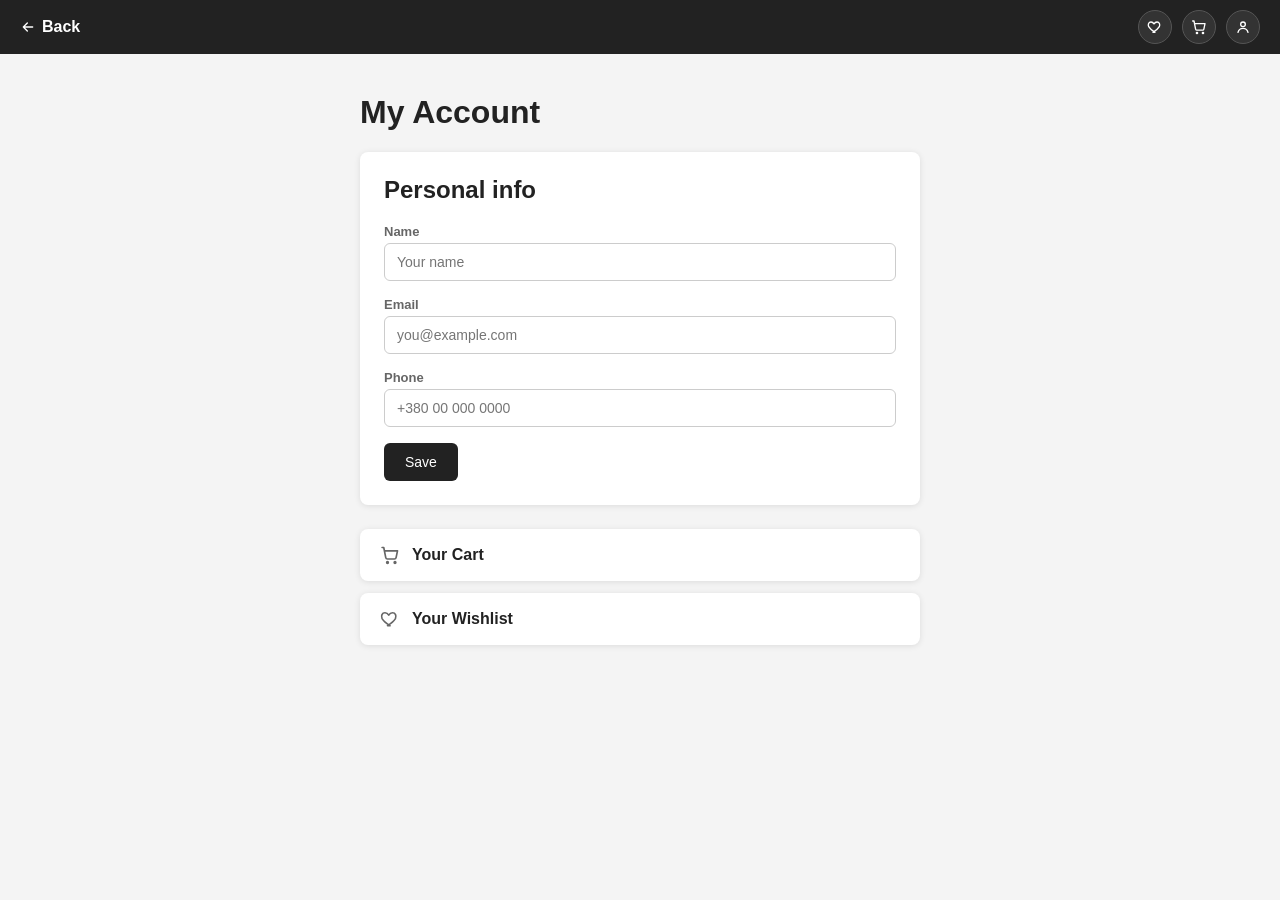
==== account.html @ 77e58c5c "Initial commit: shop project static site" ====
<!DOCTYPE html>
<html lang="en">

<head>
    <meta charset="UTF-8">
    <title>My Account</title>
    <link rel="stylesheet" href="css_main.css">
</head>

<body>

    <header>
        <button type="button" class="back-btn" onclick="history.back()">
            <svg viewBox="0 0 24 24" fill="none" stroke="currentColor" stroke-width="2" stroke-linecap="round" stroke-linejoin="round"><path d="M19 12H5M11 18l-6-6 6-6"/></svg>
            Back
        </button>
        <div class="header-icons">
            <div class="icon-btn">
                <a href="wishlist.html" aria-label="Wishlist">
                    <svg viewBox="0 0 24 24" fill="none" stroke="currentColor" stroke-width="2" stroke-linecap="round" stroke-linejoin="round"><path d="M12 20s-7-4.35-9.5-8.5C1 8 2.5 4.5 6 4.5c2 0 3.5 1.2 4.5 2.8 1-1.6 2.5-2.8 4.5-2.8 3.5 0 5 3.5 3.5 7-2.5 4.15-9.5 8.5-9.5 8.5z"/></svg>
                </a>
            </div>
            <div class="icon-btn">
                <a href="cart.html" aria-label="Cart">
                    <svg viewBox="0 0 24 24" fill="none" stroke="currentColor" stroke-width="2" stroke-linecap="round" stroke-linejoin="round"><circle cx="9" cy="21" r="1"/><circle cx="18" cy="21" r="1"/><path d="M2.5 3h2l2.4 12.2a2 2 0 0 0 2 1.6h8.4a2 2 0 0 0 2-1.6L21 7H6"/></svg>
                    <span class="cart-badge">0</span>
                </a>
            </div>
            <div class="icon-btn">
                <a href="account.html" aria-label="Account">
                    <svg viewBox="0 0 24 24" fill="none" stroke="currentColor" stroke-width="2" stroke-linecap="round" stroke-linejoin="round"><circle cx="12" cy="8" r="3.5"/><path d="M4.5 20c1-4 4.5-6 7.5-6s6.5 2 7.5 6"/></svg>
                </a>
            </div>
        </div>
    </header>

    <main>
        <div class="account-page">
            <h1>My Account</h1>

            <section class="profile-card">
                <h2>Personal info</h2>
                <form id="profileForm">
                    <div class="form-field">
                        <label for="profileName">Name</label>
                        <input type="text" id="profileName" placeholder="Your name">
                    </div>
                    <div class="form-field">
                        <label for="profileEmail">Email</label>
                        <input type="email" id="profileEmail" placeholder="you@example.com">
                    </div>
                    <div class="form-field">
                        <label for="profilePhone">Phone</label>
                        <input type="tel" id="profilePhone" placeholder="+380 00 000 0000">
                    </div>
                    <div class="profile-actions">
                        <button type="submit" class="btn btn-primary">Save</button>
                        <span class="save-confirm" id="saveConfirm">Saved &#10003;</span>
                    </div>
                </form>
            </section>

            <div class="account-links">
                <a class="account-link" href="cart.html">
                    <svg viewBox="0 0 24 24" fill="none" stroke="currentColor" stroke-width="2" stroke-linecap="round" stroke-linejoin="round"><circle cx="9" cy="21" r="1"/><circle cx="18" cy="21" r="1"/><path d="M2.5 3h2l2.4 12.2a2 2 0 0 0 2 1.6h8.4a2 2 0 0 0 2-1.6L21 7H6"/></svg>
                    <span>Your Cart</span>
                    <span class="cart-badge">0</span>
                </a>
                <a class="account-link" href="wishlist.html">
                    <svg viewBox="0 0 24 24" fill="none" stroke="currentColor" stroke-width="2" stroke-linecap="round" stroke-linejoin="round"><path d="M12 20s-7-4.35-9.5-8.5C1 8 2.5 4.5 6 4.5c2 0 3.5 1.2 4.5 2.8 1-1.6 2.5-2.8 4.5-2.8 3.5 0 5 3.5 3.5 7-2.5 4.15-9.5 8.5-9.5 8.5z"/></svg>
                    <span>Your Wishlist</span>
                </a>
            </div>
        </div>
    </main>

    <script src="cart.js"></script>

</body>

</html>
---- css_main.css ----
/* ===== Base ===== */
body {
    margin: 0;
    font-family: Arial, sans-serif;
    background: #f4f4f4;
    color: #222;
}

a {
    color: inherit;
}

/* ===== Shared buttons ===== */
.btn {
    display: inline-flex;
    align-items: center;
    gap: 8px;
    padding: 10px 20px;
    border-radius: 6px;
    border: 1px solid transparent;
    font-size: 14px;
    cursor: pointer;
    text-decoration: none;
}

.btn svg {
    width: 16px;
    height: 16px;
    flex-shrink: 0;
}

.btn-primary {
    background: #222;
    color: #fff;
}

.btn-primary:hover {
    background: #444;
}

.btn-primary.added {
    background: #2e7d32;
}

.btn-outline {
    background: transparent;
    color: #222;
    border-color: #222;
}

.btn-outline:hover {
    background: #222;
    color: #fff;
}

/* ===== Header ===== */
header {
    display: flex;
    align-items: center;
    justify-content: space-between;
    padding: 10px 20px;
    background: #222;
    color: #fff;
}

.logo-name {
    display: flex;
    align-items: center;
    gap: 10px;
}

.logo-box,
.name-box {
    padding: 8px 12px;
    border: 1px solid #555;
    background: #333;
    cursor: pointer;
}

.logo-box a,
.name-box a {
    display: flex;
    align-items: center;
    color: #fff;
    text-decoration: none;
}

.logo-box svg {
    width: 20px;
    height: 20px;
}

.search-bar {
    flex: 1;
    margin: 0 20px;
    display: flex;
    align-items: center;
    background: #fff;
    border-radius: 20px;
    padding: 5px 10px;
}

.search-bar input {
    border: none;
    outline: none;
    flex: 1;
    padding: 5px 10px;
}

.search-icon {
    margin-right: 10px;
    font-size: 16px;
}

.header-icons {
    display: flex;
    align-items: center;
    gap: 10px;
}

.icon-btn {
    position: relative;
    width: 32px;
    height: 32px;
    border-radius: 50%;
    border: 1px solid #555;
    background: #333;
    display: flex;
    align-items: center;
    justify-content: center;
}

.icon-btn a,
.icon-btn button {
    display: flex;
    align-items: center;
    justify-content: center;
    width: 100%;
    height: 100%;
    color: #fff;
    text-decoration: none;
    background: none;
    border: none;
    padding: 0;
    cursor: pointer;
}

.icon-btn svg {
    width: 16px;
    height: 16px;
}

.cart-badge {
    display: none;
    position: absolute;
    top: -4px;
    right: -4px;
    min-width: 16px;
    height: 16px;
    padding: 0 3px;
    border-radius: 8px;
    background: #e53935;
    color: #fff;
    font-size: 10px;
    align-items: center;
    justify-content: center;
    line-height: 1;
}

.main-nav a {
    color: #fff;
    text-decoration: none;
    font-weight: bold;
    padding: 8px 4px;
    white-space: nowrap;
}

.main-nav a:hover {
    text-decoration: underline;
}

.header-left {
    display: flex;
    align-items: center;
    gap: 16px;
}

.back-btn {
    display: inline-flex;
    align-items: center;
    gap: 6px;
    color: #fff;
    text-decoration: none;
    font-weight: bold;
    background: none;
    border: none;
    padding: 0;
    font-family: inherit;
    font-size: inherit;
    cursor: pointer;
}

.back-btn svg {
    width: 16px;
    height: 16px;
}

/* ===== Main content ===== */
main {
    padding: 0;
}

/* ===== Vertical full-page slider ===== */
.fullpage-slider {
    height: 100vh;
    overflow-y: scroll;
    scroll-snap-type: y mandatory;
    scroll-behavior: smooth;
}

.fp-slide {
    height: 100vh;
    scroll-snap-align: start;
    display: flex;
    align-items: center;
    justify-content: center;
    gap: 60px;
    padding: 40px;
    background: #fff;
    border-bottom: 1px solid #ddd;
    box-sizing: border-box;
}

.fp-slide:nth-child(even) {
    background: #fafafa;
}

.fp-content {
    max-width: 420px;
}

.fp-content h2 {
    margin-bottom: 10px;
}

.fp-content p {
    line-height: 1.4;
    color: #444;
}

.fp-content .price {
    font-size: 20px;
    font-weight: bold;
    margin-top: 6px;
}

.fp-actions {
    display: flex;
    flex-wrap: wrap;
    align-items: center;
    gap: 12px;
    margin-top: 20px;
}

.wishlist-btn {
    width: 40px;
    height: 40px;
    border-radius: 50%;
    border: 1px solid #ccc;
    background: #fff;
    color: #666;
    cursor: pointer;
    display: flex;
    align-items: center;
    justify-content: center;
    flex-shrink: 0;
}

.wishlist-btn svg {
    width: 18px;
    height: 18px;
}

.wishlist-btn:hover {
    border-color: #e53935;
    color: #e53935;
}

.wishlist-btn.active {
    background: #e53935;
    border-color: #e53935;
    color: #fff;
}

.wishlist-btn.active svg {
    fill: currentColor;
}

.fp-illustration {
    width: 220px;
    height: 220px;
    border-radius: 50%;
    display: flex;
    align-items: center;
    justify-content: center;
    flex-shrink: 0;
}

.fp-illustration svg {
    width: 65%;
    height: 65%;
}

.fp-slide:nth-child(1) .fp-illustration {
    background: radial-gradient(circle, #ede9fe, #c4b5fd);
    color: #6d28d9;
}

.fp-slide:nth-child(2) .fp-illustration {
    background: radial-gradient(circle, #ffedd5, #fdba74);
    color: #c2410c;
}

.fp-slide:nth-child(3) .fp-illustration {
    background: radial-gradient(circle, #ccfbf1, #5eead4);
    color: #0f766e;
}

@media (max-width: 700px) {
    .fp-slide {
        flex-direction: column;
        gap: 24px;
        text-align: center;
    }

    .fp-actions {
        justify-content: center;
    }

    .fp-illustration {
        width: 150px;
        height: 150px;
    }
}

/* ===== Slider navigation (up/down + dots) ===== */
.slider-nav {
    position: fixed;
    right: 20px;
    top: 50%;
    transform: translateY(-50%);
    display: flex;
    flex-direction: column;
    align-items: center;
    gap: 8px;
    z-index: 10;
}

.slider-nav button {
    width: 36px;
    height: 36px;
    border-radius: 50%;
    border: 1px solid #ccc;
    background: #fff;
    cursor: pointer;
    display: flex;
    align-items: center;
    justify-content: center;
    box-shadow: 0 1px 4px rgba(0, 0, 0, 0.15);
}

.slider-nav button svg {
    width: 16px;
    height: 16px;
}

.slider-nav button:hover {
    background: #eee;
}

.slide-dots {
    display: flex;
    flex-direction: column;
    gap: 6px;
    margin: 6px 0;
}

.slide-dots .dot {
    width: 10px;
    height: 10px;
    border-radius: 50%;
    background: #ccc;
    cursor: pointer;
    border: none;
    padding: 0;
}

.slide-dots .dot.active {
    background: #222;
}

/* ===== Product page (empty.html) ===== */
.product-view {
    max-width: 480px;
    margin: 60px auto;
    text-align: center;
    background: #fff;
    padding: 30px;
    border-radius: 8px;
    box-shadow: 0 1px 6px rgba(0, 0, 0, 0.1);
}

.product-illustration {
    width: 120px;
    height: 120px;
    border-radius: 50%;
    margin: 0 auto 16px;
    display: flex;
    align-items: center;
    justify-content: center;
}

.product-illustration svg {
    width: 65%;
    height: 65%;
}

.product-view h1 {
    margin-top: 0;
}

.product-view .btn {
    margin-top: 16px;
}

/* ===== Cart page ===== */
.cart-page {
    max-width: 700px;
    margin: 40px auto;
    padding: 0 20px 60px;
}

.cart-empty {
    text-align: center;
    padding: 60px 20px;
    color: #666;
}

.cart-item {
    display: flex;
    align-items: center;
    gap: 16px;
    padding: 16px 0;
    border-bottom: 1px solid #e5e5e5;
}

.cart-item-illustration {
    width: 56px;
    height: 56px;
    border-radius: 50%;
    display: flex;
    align-items: center;
    justify-content: center;
    flex-shrink: 0;
    cursor: pointer;
}

.cart-item-illustration svg {
    width: 60%;
    height: 60%;
}

.cart-item-info {
    flex: 1;
    min-width: 0;
    cursor: pointer;
}

.cart-item-name {
    font-weight: bold;
}

.cart-item-info:hover .cart-item-name {
    text-decoration: underline;
}

.cart-item-price {
    color: #666;
    font-size: 14px;
}

.qty-controls {
    display: flex;
    align-items: center;
    gap: 10px;
}

.qty-btn {
    width: 26px;
    height: 26px;
    border-radius: 50%;
    border: 1px solid #ccc;
    background: #fff;
    cursor: pointer;
    font-size: 15px;
    line-height: 1;
}

.qty-btn:hover {
    background: #eee;
}

.qty-value {
    min-width: 18px;
    text-align: center;
    font-weight: bold;
}

.cart-item-total {
    width: 70px;
    text-align: right;
    font-weight: bold;
}

.remove-btn {
    background: none;
    border: none;
    color: #999;
    cursor: pointer;
    font-size: 16px;
    padding: 4px;
}

.remove-btn:hover {
    color: #c0392b;
}

.cart-summary {
    display: flex;
    justify-content: space-between;
    align-items: center;
    padding-top: 20px;
    margin-top: 10px;
    border-top: 2px solid #222;
    font-size: 18px;
    font-weight: bold;
}

.cart-continue {
    display: block;
    margin-top: 24px;
    text-align: center;
    color: #222;
    font-weight: bold;
    text-decoration: none;
}

/* ===== Home / brand story page ===== */
.story-hero {
    text-align: center;
    padding: 90px 20px 60px;
    background: #fff;
}

.story-hero h1 {
    font-size: 34px;
    margin: 0 0 10px;
}

.story-hero .tagline {
    color: #666;
    font-size: 17px;
    margin: 0 0 26px;
}

.story-content {
    max-width: 620px;
    margin: 0 auto;
    padding: 0 20px 90px;
}

.story-content h2 {
    text-align: center;
    margin-bottom: 20px;
}

.story-content p {
    line-height: 1.7;
    color: #444;
    margin-bottom: 18px;
}

/* ===== Account page ===== */
.account-page {
    max-width: 560px;
    margin: 40px auto;
    padding: 0 20px 60px;
}

.profile-card {
    background: #fff;
    padding: 24px;
    border-radius: 8px;
    box-shadow: 0 1px 6px rgba(0, 0, 0, 0.1);
    margin-bottom: 24px;
}

.profile-card h2 {
    margin-top: 0;
}

.form-field {
    display: flex;
    flex-direction: column;
    gap: 4px;
    margin-bottom: 16px;
}

.form-field label {
    font-size: 13px;
    color: #666;
    font-weight: bold;
}

.form-field input {
    padding: 10px 12px;
    border: 1px solid #ccc;
    border-radius: 6px;
    font-size: 14px;
    font-family: inherit;
}

.form-field input:focus {
    outline: none;
    border-color: #222;
}

.profile-actions {
    display: flex;
    align-items: center;
    gap: 12px;
}

.save-confirm {
    color: #2e7d32;
    font-weight: bold;
    opacity: 0;
    transition: opacity 0.2s ease;
}

.save-confirm.show {
    opacity: 1;
}

.account-links {
    display: flex;
    flex-direction: column;
    gap: 12px;
}

.account-link {
    display: flex;
    align-items: center;
    gap: 12px;
    background: #fff;
    padding: 16px 20px;
    border-radius: 8px;
    box-shadow: 0 1px 6px rgba(0, 0, 0, 0.1);
    text-decoration: none;
    color: #222;
    font-weight: bold;
}

.account-link:hover {
    background: #f4f4f4;
}

.account-link svg {
    width: 20px;
    height: 20px;
    flex-shrink: 0;
    color: #666;
}

.account-link .cart-badge {
    position: static;
    margin-left: auto;
}
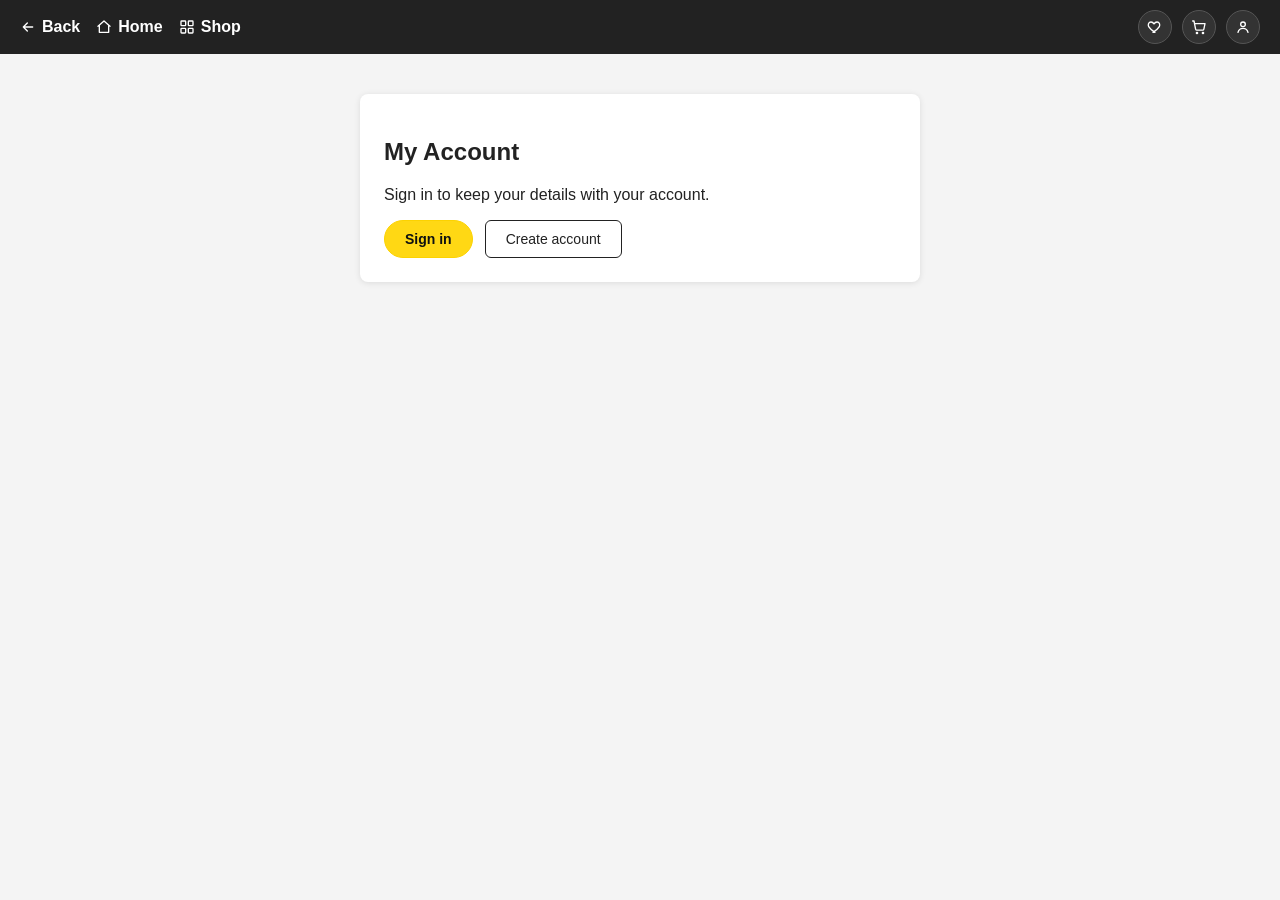
==== commit 28ba2af4: "Rebuild catalog as a product grid and add PHP account backend Catalog - Replace the full-page vertic" ====
--- a/account.html
+++ b/account.html
@@ -3,6 +3,7 @@
 
 <head>
     <meta charset="UTF-8">
+    <meta name="viewport" content="width=device-width, initial-scale=1">
     <title>My Account</title>
     <link rel="stylesheet" href="css_main.css">
 </head>
@@ -10,25 +11,35 @@
 <body>
 
     <header>
-        <button type="button" class="back-btn" onclick="history.back()">
-            <svg viewBox="0 0 24 24" fill="none" stroke="currentColor" stroke-width="2" stroke-linecap="round" stroke-linejoin="round"><path d="M19 12H5M11 18l-6-6 6-6"/></svg>
-            Back
-        </button>
+        <div class="header-left">
+            <button type="button" class="back-btn" onclick="history.back()">
+                <svg viewBox="0 0 24 24" fill="none" stroke="currentColor" stroke-width="2" stroke-linecap="round" stroke-linejoin="round" aria-hidden="true"><path d="M19 12H5M11 18l-6-6 6-6"/></svg>
+                Back
+            </button>
+            <a href="index.html" class="back-btn">
+                <svg viewBox="0 0 24 24" fill="none" stroke="currentColor" stroke-width="2" stroke-linecap="round" stroke-linejoin="round" aria-hidden="true"><path d="M3 11l9-8 9 8"/><path d="M5 10v10h14V10"/></svg>
+                Home
+            </a>
+            <a href="products.html" class="back-btn">
+                <svg viewBox="0 0 24 24" fill="none" stroke="currentColor" stroke-width="2" stroke-linecap="round" stroke-linejoin="round" aria-hidden="true"><rect x="3" y="3" width="7" height="7" rx="1"/><rect x="14" y="3" width="7" height="7" rx="1"/><rect x="3" y="14" width="7" height="7" rx="1"/><rect x="14" y="14" width="7" height="7" rx="1"/></svg>
+                Shop
+            </a>
+        </div>
         <div class="header-icons">
             <div class="icon-btn">
                 <a href="wishlist.html" aria-label="Wishlist">
-                    <svg viewBox="0 0 24 24" fill="none" stroke="currentColor" stroke-width="2" stroke-linecap="round" stroke-linejoin="round"><path d="M12 20s-7-4.35-9.5-8.5C1 8 2.5 4.5 6 4.5c2 0 3.5 1.2 4.5 2.8 1-1.6 2.5-2.8 4.5-2.8 3.5 0 5 3.5 3.5 7-2.5 4.15-9.5 8.5-9.5 8.5z"/></svg>
+                    <svg viewBox="0 0 24 24" fill="none" stroke="currentColor" stroke-width="2" stroke-linecap="round" stroke-linejoin="round" aria-hidden="true"><path d="M12 20s-7-4.35-9.5-8.5C1 8 2.5 4.5 6 4.5c2 0 3.5 1.2 4.5 2.8 1-1.6 2.5-2.8 4.5-2.8 3.5 0 5 3.5 3.5 7-2.5 4.15-9.5 8.5-9.5 8.5z"/></svg>
                 </a>
             </div>
             <div class="icon-btn">
                 <a href="cart.html" aria-label="Cart">
-                    <svg viewBox="0 0 24 24" fill="none" stroke="currentColor" stroke-width="2" stroke-linecap="round" stroke-linejoin="round"><circle cx="9" cy="21" r="1"/><circle cx="18" cy="21" r="1"/><path d="M2.5 3h2l2.4 12.2a2 2 0 0 0 2 1.6h8.4a2 2 0 0 0 2-1.6L21 7H6"/></svg>
+                    <svg viewBox="0 0 24 24" fill="none" stroke="currentColor" stroke-width="2" stroke-linecap="round" stroke-linejoin="round" aria-hidden="true"><circle cx="9" cy="21" r="1"/><circle cx="18" cy="21" r="1"/><path d="M2.5 3h2l2.4 12.2a2 2 0 0 0 2 1.6h8.4a2 2 0 0 0 2-1.6L21 7H6"/></svg>
                     <span class="cart-badge">0</span>
                 </a>
             </div>
             <div class="icon-btn">
                 <a href="account.html" aria-label="Account">
-                    <svg viewBox="0 0 24 24" fill="none" stroke="currentColor" stroke-width="2" stroke-linecap="round" stroke-linejoin="round"><circle cx="12" cy="8" r="3.5"/><path d="M4.5 20c1-4 4.5-6 7.5-6s6.5 2 7.5 6"/></svg>
+                    <svg viewBox="0 0 24 24" fill="none" stroke="currentColor" stroke-width="2" stroke-linecap="round" stroke-linejoin="round" aria-hidden="true"><circle cx="12" cy="8" r="3.5"/><path d="M4.5 20c1-4 4.5-6 7.5-6s6.5 2 7.5 6"/></svg>
                 </a>
             </div>
         </div>
@@ -36,45 +47,122 @@
 
     <main>
         <div class="account-page">
-            <h1>My Account</h1>
 
-            <section class="profile-card">
-                <h2>Personal info</h2>
-                <form id="profileForm">
-                    <div class="form-field">
-                        <label for="profileName">Name</label>
-                        <input type="text" id="profileName" placeholder="Your name">
-                    </div>
-                    <div class="form-field">
-                        <label for="profileEmail">Email</label>
-                        <input type="email" id="profileEmail" placeholder="you@example.com">
-                    </div>
-                    <div class="form-field">
-                        <label for="profilePhone">Phone</label>
-                        <input type="tel" id="profilePhone" placeholder="+380 00 000 0000">
-                    </div>
-                    <div class="profile-actions">
-                        <button type="submit" class="btn btn-primary">Save</button>
-                        <span class="save-confirm" id="saveConfirm">Saved &#10003;</span>
-                    </div>
-                </form>
+            <!-- Shown while the session is being checked -->
+            <p id="accountLoading" class="account-loading">Loading…</p>
+
+            <!-- Signed out -->
+            <section class="profile-card" id="signedOutCard" hidden>
+                <h1>My Account</h1>
+                <p>Sign in to keep your details with your account.</p>
+                <div class="profile-actions">
+                    <a href="login.html" class="btn btn-buy">Sign in</a>
+                    <a href="register.html" class="btn btn-outline">Create account</a>
+                </div>
             </section>
 
-            <div class="account-links">
-                <a class="account-link" href="cart.html">
-                    <svg viewBox="0 0 24 24" fill="none" stroke="currentColor" stroke-width="2" stroke-linecap="round" stroke-linejoin="round"><circle cx="9" cy="21" r="1"/><circle cx="18" cy="21" r="1"/><path d="M2.5 3h2l2.4 12.2a2 2 0 0 0 2 1.6h8.4a2 2 0 0 0 2-1.6L21 7H6"/></svg>
-                    <span>Your Cart</span>
-                    <span class="cart-badge">0</span>
-                </a>
-                <a class="account-link" href="wishlist.html">
-                    <svg viewBox="0 0 24 24" fill="none" stroke="currentColor" stroke-width="2" stroke-linecap="round" stroke-linejoin="round"><path d="M12 20s-7-4.35-9.5-8.5C1 8 2.5 4.5 6 4.5c2 0 3.5 1.2 4.5 2.8 1-1.6 2.5-2.8 4.5-2.8 3.5 0 5 3.5 3.5 7-2.5 4.15-9.5 8.5-9.5 8.5z"/></svg>
-                    <span>Your Wishlist</span>
-                </a>
+            <!-- Signed in -->
+            <div id="signedInArea" hidden>
+                <div class="account-header">
+                    <h1>My Account</h1>
+                    <button type="button" class="btn btn-outline" id="logoutBtn">Sign out</button>
+                </div>
+
+                <section class="profile-card">
+                    <h2>Personal info</h2>
+
+                    <div class="form-field">
+                        <label>Email</label>
+                        <p class="static-field" id="profileEmail"></p>
+                        <span class="field-hint">Email is used to sign in and cannot be changed here.</span>
+                    </div>
+
+                    <form id="profileForm">
+                        <div class="form-field">
+                            <label for="profileName">Name</label>
+                            <input type="text" id="profileName" placeholder="Your name">
+                        </div>
+                        <div class="form-field">
+                            <label for="profilePhone">Phone</label>
+                            <input type="tel" id="profilePhone" placeholder="+380 00 000 0000">
+                        </div>
+                        <div class="profile-actions">
+                            <button type="submit" class="btn btn-buy">Save</button>
+                            <span class="save-confirm" id="saveConfirm">Saved ✓</span>
+                            <span class="form-error" id="profileError" role="alert"></span>
+                        </div>
+                    </form>
+                </section>
+
+                <div class="account-links">
+                    <a class="account-link" href="cart.html">
+                        <svg viewBox="0 0 24 24" fill="none" stroke="currentColor" stroke-width="2" stroke-linecap="round" stroke-linejoin="round" aria-hidden="true"><circle cx="9" cy="21" r="1"/><circle cx="18" cy="21" r="1"/><path d="M2.5 3h2l2.4 12.2a2 2 0 0 0 2 1.6h8.4a2 2 0 0 0 2-1.6L21 7H6"/></svg>
+                        <span>Your Cart</span>
+                        <span class="cart-badge">0</span>
+                    </a>
+                    <a class="account-link" href="wishlist.html">
+                        <svg viewBox="0 0 24 24" fill="none" stroke="currentColor" stroke-width="2" stroke-linecap="round" stroke-linejoin="round" aria-hidden="true"><path d="M12 20s-7-4.35-9.5-8.5C1 8 2.5 4.5 6 4.5c2 0 3.5 1.2 4.5 2.8 1-1.6 2.5-2.8 4.5-2.8 3.5 0 5 3.5 3.5 7-2.5 4.15-9.5 8.5-9.5 8.5z"/></svg>
+                        <span>Your Wishlist</span>
+                    </a>
+                    <a class="account-link" href="admin.html" id="adminLink" hidden>
+                        <svg viewBox="0 0 24 24" fill="none" stroke="currentColor" stroke-width="2" stroke-linecap="round" stroke-linejoin="round" aria-hidden="true"><path d="M12 3l7 3v6c0 4-3 7-7 9-4-2-7-5-7-9V6z"/></svg>
+                        <span>Admin panel</span>
+                    </a>
+                </div>
             </div>
+
         </div>
     </main>
 
     <script src="cart.js"></script>
+    <script src="auth.js"></script>
+    <script>
+        (async () => {
+            const loading = document.getElementById('accountLoading');
+            const signedOut = document.getElementById('signedOutCard');
+            const signedIn = document.getElementById('signedInArea');
+
+            const user = await Auth.load();
+            loading.hidden = true;
+
+            if (!user) {
+                signedOut.hidden = false;
+                return;
+            }
+
+            signedIn.hidden = false;
+            document.getElementById('profileEmail').textContent = user.email;
+            document.getElementById('profileName').value = user.name || '';
+            document.getElementById('profilePhone').value = user.phone || '';
+
+            if (Auth.isAdmin()) {
+                document.getElementById('adminLink').hidden = false;
+            }
+
+            const confirmEl = document.getElementById('saveConfirm');
+            const errorEl = document.getElementById('profileError');
+
+            document.getElementById('profileForm').addEventListener('submit', async (e) => {
+                e.preventDefault();
+                errorEl.textContent = '';
+                try {
+                    await Auth.saveProfile(
+                        document.getElementById('profileName').value.trim(),
+                        document.getElementById('profilePhone').value.trim()
+                    );
+                    confirmEl.classList.add('show');
+                    setTimeout(() => confirmEl.classList.remove('show'), 1500);
+                } catch (err) {
+                    errorEl.textContent = err.message;
+                }
+            });
+
+            document.getElementById('logoutBtn').addEventListener('click', async () => {
+                await Auth.logout();
+                window.location.href = 'index.html';
+            });
+        })();
+    </script>
 
 </body>
 
--- a/css_main.css
+++ b/css_main.css
@@ -53,6 +53,37 @@
     color: #fff;
 }
 
+/* Storefront call-to-action button */
+.btn-buy {
+    background: #ffd814;
+    border-color: #fcd200;
+    border-radius: 100px;
+    color: #0f1111;
+    font-weight: 600;
+}
+
+.btn-buy:hover {
+    background: #f7ca00;
+}
+
+.btn-buy.added {
+    background: #2e7d32;
+    border-color: #2e7d32;
+    color: #fff;
+}
+
+.visually-hidden {
+    position: absolute;
+    width: 1px;
+    height: 1px;
+    margin: -1px;
+    padding: 0;
+    overflow: hidden;
+    clip: rect(0 0 0 0);
+    white-space: nowrap;
+    border: 0;
+}
+
 /* ===== Header ===== */
 header {
     display: flex;
@@ -63,53 +94,45 @@
     color: #fff;
 }
 
-.logo-name {
-    display: flex;
-    align-items: center;
-    gap: 10px;
-}
-
-.logo-box,
-.name-box {
-    padding: 8px 12px;
-    border: 1px solid #555;
-    background: #333;
-    cursor: pointer;
-}
-
-.logo-box a,
-.name-box a {
-    display: flex;
-    align-items: center;
-    color: #fff;
-    text-decoration: none;
-}
-
-.logo-box svg {
-    width: 20px;
-    height: 20px;
-}
-
 .search-bar {
     flex: 1;
+    max-width: 640px;
     margin: 0 20px;
     display: flex;
-    align-items: center;
-    background: #fff;
-    border-radius: 20px;
-    padding: 5px 10px;
+    align-items: stretch;
+    background: #fff;
+    border-radius: 6px;
+    overflow: hidden;
 }
 
 .search-bar input {
     border: none;
     outline: none;
     flex: 1;
-    padding: 5px 10px;
-}
-
-.search-icon {
-    margin-right: 10px;
-    font-size: 16px;
+    padding: 9px 12px;
+    font-size: 15px;
+    font-family: inherit;
+    min-width: 0;
+}
+
+.search-submit {
+    border: none;
+    background: #febd69;
+    color: #0f1111;
+    padding: 0 14px;
+    cursor: pointer;
+    display: flex;
+    align-items: center;
+    justify-content: center;
+}
+
+.search-submit:hover {
+    background: #f3a847;
+}
+
+.search-submit svg {
+    width: 18px;
+    height: 18px;
 }
 
 .header-icons {
@@ -167,18 +190,6 @@
     line-height: 1;
 }
 
-.main-nav a {
-    color: #fff;
-    text-decoration: none;
-    font-weight: bold;
-    padding: 8px 4px;
-    white-space: nowrap;
-}
-
-.main-nav a:hover {
-    text-decoration: underline;
-}
-
 .header-left {
     display: flex;
     align-items: center;
@@ -210,56 +221,231 @@
     padding: 0;
 }
 
-/* ===== Vertical full-page slider ===== */
-.fullpage-slider {
-    height: 100vh;
-    overflow-y: scroll;
-    scroll-snap-type: y mandatory;
-    scroll-behavior: smooth;
-}
-
-.fp-slide {
-    height: 100vh;
-    scroll-snap-align: start;
-    display: flex;
-    align-items: center;
-    justify-content: center;
-    gap: 60px;
-    padding: 40px;
-    background: #fff;
-    border-bottom: 1px solid #ddd;
-    box-sizing: border-box;
-}
-
-.fp-slide:nth-child(even) {
-    background: #fafafa;
-}
-
-.fp-content {
-    max-width: 420px;
-}
-
-.fp-content h2 {
-    margin-bottom: 10px;
-}
-
-.fp-content p {
-    line-height: 1.4;
-    color: #444;
-}
-
-.fp-content .price {
+/* ===== Catalog (products.html) ===== */
+.catalog-layout {
+    display: grid;
+    grid-template-columns: 200px 1fr;
+    gap: 26px;
+    max-width: 1450px;
+    margin: 0 auto;
+    padding: 20px;
+    align-items: start;
+}
+
+.catalog-sidebar {
+    background: #fff;
+    border: 1px solid #e3e6e6;
+    border-radius: 8px;
+    padding: 16px;
+}
+
+.sidebar-heading {
+    font-size: 17px;
+    margin: 0 0 10px;
+}
+
+.category-list {
+    list-style: none;
+    margin: 0;
+    padding: 0;
+}
+
+.category-btn {
+    display: block;
+    width: 100%;
+    text-align: left;
+    background: none;
+    border: none;
+    padding: 6px 4px;
+    font-size: 14px;
+    font-family: inherit;
+    color: #0f1111;
+    cursor: pointer;
+    border-radius: 4px;
+}
+
+.category-btn:hover {
+    color: #c7511f;
+    text-decoration: underline;
+}
+
+.category-btn.active {
+    font-weight: bold;
+    color: #007185;
+}
+
+.catalog-results-bar {
+    display: flex;
+    flex-wrap: wrap;
+    gap: 12px;
+    align-items: center;
+    justify-content: space-between;
+    background: #fff;
+    border: 1px solid #e3e6e6;
+    border-radius: 8px;
+    padding: 12px 16px;
+    margin-bottom: 18px;
+}
+
+.results-info {
+    font-size: 14px;
+    color: #565959;
+}
+
+.active-query {
+    color: #0f1111;
+    font-weight: bold;
+}
+
+.sort-control {
+    display: flex;
+    align-items: center;
+    gap: 8px;
+    font-size: 14px;
+}
+
+.sort-control select {
+    padding: 6px 10px;
+    border: 1px solid #d5d9d9;
+    border-radius: 8px;
+    background: #f0f2f2;
+    font-family: inherit;
+    font-size: 14px;
+    cursor: pointer;
+}
+
+.catalog-grid {
+    display: grid;
+    grid-template-columns: repeat(auto-fill, minmax(215px, 1fr));
+    gap: 18px;
+}
+
+.product-card {
+    display: flex;
+    flex-direction: column;
+    background: #fff;
+    border: 1px solid #e3e6e6;
+    border-radius: 8px;
+    padding: 14px;
+}
+
+.product-card:hover {
+    box-shadow: 0 2px 10px rgba(0, 0, 0, 0.12);
+}
+
+.card-media {
+    position: relative;
+    aspect-ratio: 1 / 1;
+    border-radius: 6px;
+    display: flex;
+    align-items: center;
+    justify-content: center;
+    margin-bottom: 12px;
+    cursor: pointer;
+}
+
+.card-media svg {
+    width: 62%;
+    height: 62%;
+}
+
+.card-wishlist {
+    position: absolute;
+    top: 8px;
+    right: 8px;
+    width: 32px;
+    height: 32px;
+}
+
+.card-wishlist svg {
+    width: 16px;
+    height: 16px;
+}
+
+.card-title {
+    background: none;
+    border: none;
+    padding: 0;
+    text-align: left;
+    font-family: inherit;
+    font-size: 15px;
+    line-height: 1.35;
+    font-weight: 600;
+    color: #007185;
+    cursor: pointer;
+    margin-bottom: 6px;
+}
+
+.card-title:hover {
+    color: #c7511f;
+    text-decoration: underline;
+}
+
+.card-rating {
+    display: flex;
+    align-items: center;
+    gap: 6px;
+    margin-bottom: 6px;
+}
+
+.stars {
+    letter-spacing: 1px;
+    font-size: 14px;
+    line-height: 1;
+}
+
+.star {
+    color: #d5d9d9;
+}
+
+.star.filled {
+    color: #ffa41c;
+}
+
+.review-count {
+    font-size: 13px;
+    color: #007185;
+}
+
+.card-price {
     font-size: 20px;
-    font-weight: bold;
-    margin-top: 6px;
-}
-
-.fp-actions {
-    display: flex;
-    flex-wrap: wrap;
-    align-items: center;
-    gap: 12px;
-    margin-top: 20px;
+    font-weight: 700;
+    color: #0f1111;
+}
+
+.card-category {
+    font-size: 12px;
+    color: #565959;
+    margin: 2px 0 12px;
+}
+
+.product-card .btn-buy {
+    margin-top: auto;
+    width: 100%;
+    justify-content: center;
+}
+
+.catalog-empty {
+    grid-column: 1 / -1;
+    background: #fff;
+    border: 1px solid #e3e6e6;
+    border-radius: 8px;
+    padding: 40px 20px;
+    text-align: center;
+    color: #565959;
+}
+
+.catalog-empty-title {
+    font-size: 18px;
+    font-weight: bold;
+    color: #0f1111;
+    margin: 0 0 6px;
+}
+
+@media (max-width: 720px) {
+    .catalog-layout {
+        grid-template-columns: 1fr;
+    }
 }
 
 .wishlist-btn {
@@ -296,109 +482,6 @@
     fill: currentColor;
 }
 
-.fp-illustration {
-    width: 220px;
-    height: 220px;
-    border-radius: 50%;
-    display: flex;
-    align-items: center;
-    justify-content: center;
-    flex-shrink: 0;
-}
-
-.fp-illustration svg {
-    width: 65%;
-    height: 65%;
-}
-
-.fp-slide:nth-child(1) .fp-illustration {
-    background: radial-gradient(circle, #ede9fe, #c4b5fd);
-    color: #6d28d9;
-}
-
-.fp-slide:nth-child(2) .fp-illustration {
-    background: radial-gradient(circle, #ffedd5, #fdba74);
-    color: #c2410c;
-}
-
-.fp-slide:nth-child(3) .fp-illustration {
-    background: radial-gradient(circle, #ccfbf1, #5eead4);
-    color: #0f766e;
-}
-
-@media (max-width: 700px) {
-    .fp-slide {
-        flex-direction: column;
-        gap: 24px;
-        text-align: center;
-    }
-
-    .fp-actions {
-        justify-content: center;
-    }
-
-    .fp-illustration {
-        width: 150px;
-        height: 150px;
-    }
-}
-
-/* ===== Slider navigation (up/down + dots) ===== */
-.slider-nav {
-    position: fixed;
-    right: 20px;
-    top: 50%;
-    transform: translateY(-50%);
-    display: flex;
-    flex-direction: column;
-    align-items: center;
-    gap: 8px;
-    z-index: 10;
-}
-
-.slider-nav button {
-    width: 36px;
-    height: 36px;
-    border-radius: 50%;
-    border: 1px solid #ccc;
-    background: #fff;
-    cursor: pointer;
-    display: flex;
-    align-items: center;
-    justify-content: center;
-    box-shadow: 0 1px 4px rgba(0, 0, 0, 0.15);
-}
-
-.slider-nav button svg {
-    width: 16px;
-    height: 16px;
-}
-
-.slider-nav button:hover {
-    background: #eee;
-}
-
-.slide-dots {
-    display: flex;
-    flex-direction: column;
-    gap: 6px;
-    margin: 6px 0;
-}
-
-.slide-dots .dot {
-    width: 10px;
-    height: 10px;
-    border-radius: 50%;
-    background: #ccc;
-    cursor: pointer;
-    border: none;
-    padding: 0;
-}
-
-.slide-dots .dot.active {
-    background: #222;
-}
-
 /* ===== Product page (empty.html) ===== */
 .product-view {
     max-width: 480px;
@@ -411,10 +494,10 @@
 }
 
 .product-illustration {
-    width: 120px;
-    height: 120px;
-    border-radius: 50%;
-    margin: 0 auto 16px;
+    width: 180px;
+    height: 180px;
+    border-radius: 12px;
+    margin: 0 auto 18px;
     display: flex;
     align-items: center;
     justify-content: center;
@@ -426,11 +509,38 @@
 }
 
 .product-view h1 {
-    margin-top: 0;
-}
-
-.product-view .btn {
-    margin-top: 16px;
+    margin: 4px 0 8px;
+    font-size: 24px;
+}
+
+.product-category {
+    font-size: 13px;
+    color: #565959;
+    text-transform: uppercase;
+    letter-spacing: 0.5px;
+}
+
+.product-rating {
+    justify-content: center;
+}
+
+.product-blurb {
+    color: #444;
+    line-height: 1.55;
+    margin: 12px 0 16px;
+}
+
+.product-view .price {
+    font-size: 26px;
+    font-weight: 700;
+}
+
+.product-actions {
+    display: flex;
+    align-items: center;
+    justify-content: center;
+    gap: 12px;
+    margin-top: 18px;
 }
 
 /* ===== Cart page ===== */
@@ -597,6 +707,61 @@
     padding: 0 20px 60px;
 }
 
+/* ===== Sign in / register ===== */
+.auth-page {
+    max-width: 420px;
+    margin: 50px auto;
+    padding: 0 20px 60px;
+}
+
+.auth-page h1 {
+    margin-top: 0;
+    font-size: 24px;
+}
+
+.auth-switch {
+    margin: 18px 0 0;
+    font-size: 14px;
+    color: #565959;
+}
+
+.field-hint {
+    font-size: 12px;
+    color: #565959;
+    font-weight: normal;
+}
+
+.form-error {
+    color: #c0392b;
+    font-size: 14px;
+    margin: 0 0 12px;
+    min-height: 1em;
+}
+
+.static-field {
+    margin: 0;
+    padding: 9px 0;
+    font-weight: bold;
+}
+
+.account-loading {
+    text-align: center;
+    color: #565959;
+    padding: 40px 0;
+}
+
+.account-header {
+    display: flex;
+    align-items: center;
+    justify-content: space-between;
+    gap: 12px;
+    margin-bottom: 8px;
+}
+
+.account-header h1 {
+    margin: 0;
+}
+
 .profile-card {
     background: #fff;
     padding: 24px;
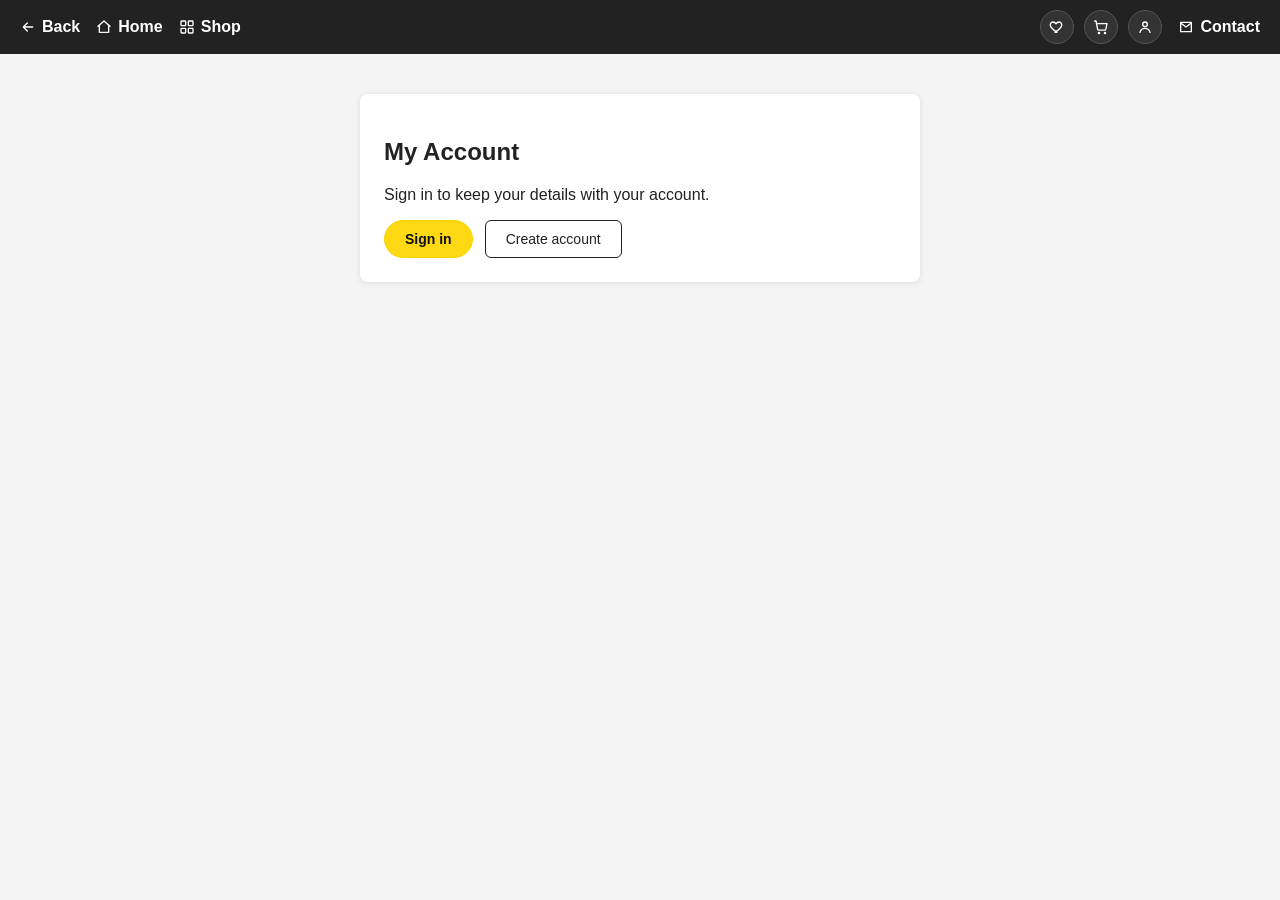
==== commit 81282252: "Add catalog management, richer delivery, contact form and stock display Admin catalog - Products mov" ====
--- a/account.html
+++ b/account.html
@@ -5,7 +5,7 @@
     <meta charset="UTF-8">
     <meta name="viewport" content="width=device-width, initial-scale=1">
     <title>My Account</title>
-    <link rel="stylesheet" href="css_main.css">
+    <link rel="stylesheet" href="css_main.css?v=3">
 </head>
 
 <body>
@@ -42,6 +42,10 @@
                     <svg viewBox="0 0 24 24" fill="none" stroke="currentColor" stroke-width="2" stroke-linecap="round" stroke-linejoin="round" aria-hidden="true"><circle cx="12" cy="8" r="3.5"/><path d="M4.5 20c1-4 4.5-6 7.5-6s6.5 2 7.5 6"/></svg>
                 </a>
             </div>
+            <a href="contact.html" class="back-btn header-contact">
+                <svg viewBox="0 0 24 24" fill="none" stroke="currentColor" stroke-width="2" stroke-linecap="round" stroke-linejoin="round" aria-hidden="true"><path d="M4 5h16v14H4z"/><path d="M4 6l8 6 8-6"/></svg>
+                Contact
+            </a>
         </div>
     </header>
 
@@ -94,7 +98,40 @@
                     </form>
                 </section>
 
+                <section class="profile-card">
+                    <div class="password-head">
+                        <h2>Password</h2>
+                        <button type="button" class="btn btn-outline" id="changePasswordBtn">Change password</button>
+                    </div>
+
+                    <form id="passwordForm" hidden>
+                        <div class="form-field">
+                            <label for="currentPassword">Current password</label>
+                            <input type="password" id="currentPassword" autocomplete="current-password" required>
+                        </div>
+                        <div class="form-field">
+                            <label for="newPassword">New password</label>
+                            <input type="password" id="newPassword" autocomplete="new-password" required>
+                            <span class="field-hint">At least 8 characters.</span>
+                        </div>
+                        <div class="form-field">
+                            <label for="repeatPassword">Repeat new password</label>
+                            <input type="password" id="repeatPassword" autocomplete="new-password" required>
+                        </div>
+                        <div class="profile-actions">
+                            <button type="submit" class="btn btn-buy">Save new password</button>
+                            <button type="button" class="btn btn-outline" id="cancelPasswordBtn">Cancel</button>
+                            <span class="save-confirm" id="passwordConfirm">Changed ✓</span>
+                            <span class="form-error" id="passwordError" role="alert"></span>
+                        </div>
+                    </form>
+                </section>
+
                 <div class="account-links">
+                    <a class="account-link" href="orders.html">
+                        <svg viewBox="0 0 24 24" fill="none" stroke="currentColor" stroke-width="2" stroke-linecap="round" stroke-linejoin="round" aria-hidden="true"><path d="M6 2h9l4 4v16H6z"/><path d="M9 12h7M9 16h7M9 8h3"/></svg>
+                        <span>My Orders</span>
+                    </a>
                     <a class="account-link" href="cart.html">
                         <svg viewBox="0 0 24 24" fill="none" stroke="currentColor" stroke-width="2" stroke-linecap="round" stroke-linejoin="round" aria-hidden="true"><circle cx="9" cy="21" r="1"/><circle cx="18" cy="21" r="1"/><path d="M2.5 3h2l2.4 12.2a2 2 0 0 0 2 1.6h8.4a2 2 0 0 0 2-1.6L21 7H6"/></svg>
                         <span>Your Cart</span>
@@ -114,8 +151,8 @@
         </div>
     </main>
 
-    <script src="cart.js"></script>
-    <script src="auth.js"></script>
+    <script src="auth.js?v=3"></script>
+    <script src="cart.js?v=3"></script>
     <script>
         (async () => {
             const loading = document.getElementById('accountLoading');
@@ -157,6 +194,54 @@
                 }
             });
 
+            // Password form stays collapsed until asked for
+            const pwForm = document.getElementById('passwordForm');
+            const pwError = document.getElementById('passwordError');
+            const pwConfirm = document.getElementById('passwordConfirm');
+            const pwToggle = document.getElementById('changePasswordBtn');
+
+            pwToggle.addEventListener('click', () => {
+                pwForm.hidden = !pwForm.hidden;
+                pwError.textContent = '';
+            });
+
+            document.getElementById('cancelPasswordBtn').addEventListener('click', () => {
+                pwForm.reset();
+                pwForm.hidden = true;
+                pwError.textContent = '';
+            });
+
+            pwForm.addEventListener('submit', async (e) => {
+                e.preventDefault();
+                pwError.textContent = '';
+
+                const current = document.getElementById('currentPassword').value;
+                const next = document.getElementById('newPassword').value;
+                const repeat = document.getElementById('repeatPassword').value;
+
+                if (next.length < 8) {
+                    pwError.textContent = 'The new password must be at least 8 characters';
+                    return;
+                }
+                if (next !== repeat) {
+                    pwError.textContent = 'The two new passwords do not match';
+                    return;
+                }
+
+                try {
+                    await Auth.post('api/password.php', {
+                        current_password: current,
+                        new_password: next
+                    });
+                    pwForm.reset();
+                    pwForm.hidden = true;
+                    pwConfirm.classList.add('show');
+                    setTimeout(() => pwConfirm.classList.remove('show'), 2000);
+                } catch (err) {
+                    pwError.textContent = err.message;
+                }
+            });
+
             document.getElementById('logoutBtn').addEventListener('click', async () => {
                 await Auth.logout();
                 window.location.href = 'index.html';
--- a/css_main.css
+++ b/css_main.css
@@ -556,6 +556,488 @@
     color: #666;
 }
 
+/* ===== Product images and stock ===== */
+.card-media img,
+.cart-item-illustration img,
+.product-illustration img {
+    width: 100%;
+    height: 100%;
+    object-fit: cover;
+    border-radius: inherit;
+}
+
+.stock-flag {
+    position: absolute;
+    left: 8px;
+    bottom: 8px;
+    background: rgba(15, 17, 17, 0.82);
+    color: #fff;
+    font-size: 12px;
+    font-weight: bold;
+    padding: 3px 8px;
+    border-radius: 4px;
+}
+
+.stock-line {
+    font-size: 13px;
+    color: #007600;
+    margin-bottom: 10px;
+}
+
+/* Low and zero stock shift to a warning tone */
+.stock-line.stock-low {
+    color: #b12704;
+    font-weight: bold;
+}
+
+.stock-line.stock-none {
+    color: #767676;
+}
+
+.product-view .stock-line {
+    margin: 6px 0 0;
+    font-size: 14px;
+}
+
+/* Keeps the Contact label readable next to the round icon buttons */
+.header-contact {
+    margin-left: 6px;
+    white-space: nowrap;
+}
+
+.btn-disabled {
+    background: #eceded;
+    border-color: #d5d9d9;
+    color: #767676;
+    cursor: not-allowed;
+    border-radius: 100px;
+    margin-top: auto;
+    width: 100%;
+    justify-content: center;
+}
+
+/* ===== Forms with two columns ===== */
+.form-row {
+    display: flex;
+    gap: 12px;
+    flex-wrap: wrap;
+}
+
+.form-row .form-field {
+    flex: 1;
+    min-width: 140px;
+}
+
+.form-field select {
+    padding: 10px 12px;
+    border: 1px solid #ccc;
+    border-radius: 6px;
+    font-size: 14px;
+    font-family: inherit;
+    background: #fff;
+}
+
+.form-field select:focus {
+    outline: none;
+    border-color: #222;
+}
+
+/* ===== Delivery options ===== */
+.delivery-heading {
+    font-size: 17px;
+    margin: 22px 0 10px;
+}
+
+.delivery-options {
+    display: flex;
+    flex-direction: column;
+    gap: 10px;
+    margin-bottom: 18px;
+}
+
+.delivery-option {
+    display: flex;
+    align-items: center;
+    gap: 12px;
+    border: 1px solid #d5d9d9;
+    border-radius: 8px;
+    padding: 12px 14px;
+    cursor: pointer;
+}
+
+.delivery-option:hover {
+    border-color: #999;
+}
+
+.delivery-option:has(input:checked) {
+    border-color: #ffa41c;
+    background: #fffaf0;
+}
+
+.delivery-option > div:nth-child(2) {
+    flex: 1;
+}
+
+.delivery-title {
+    font-weight: bold;
+}
+
+.delivery-note {
+    font-size: 13px;
+    color: #565959;
+}
+
+.delivery-cost {
+    font-weight: bold;
+    white-space: nowrap;
+}
+
+.checkout-totals {
+    border-top: 1px solid #eee;
+    padding-top: 12px;
+    margin-bottom: 16px;
+}
+
+.checkout-totals > div {
+    display: flex;
+    justify-content: space-between;
+    padding: 4px 0;
+    font-size: 14px;
+    color: #565959;
+}
+
+.checkout-totals .grand {
+    font-size: 18px;
+    font-weight: bold;
+    color: #0f1111;
+    border-top: 1px solid #eee;
+    margin-top: 6px;
+    padding-top: 10px;
+}
+
+.order-delivery {
+    font-size: 13px;
+    color: #565959;
+    margin-top: 8px;
+    line-height: 1.5;
+}
+
+.order-eta {
+    color: #0f1111;
+    font-weight: bold;
+}
+
+/* ===== Password block ===== */
+.password-head {
+    display: flex;
+    align-items: center;
+    justify-content: space-between;
+    gap: 12px;
+    flex-wrap: wrap;
+}
+
+.password-head h2 {
+    margin: 0;
+}
+
+#passwordForm {
+    margin-top: 16px;
+}
+
+/* ===== Contact ===== */
+.contact-page {
+    max-width: 520px;
+}
+
+.contact-intro {
+    color: #565959;
+    margin-top: 0;
+}
+
+.contact-page textarea,
+.product-editor textarea {
+    padding: 10px 12px;
+    border: 1px solid #ccc;
+    border-radius: 6px;
+    font-size: 14px;
+    font-family: inherit;
+    resize: vertical;
+}
+
+.message-body {
+    white-space: pre-wrap;
+    margin: 10px 0 0;
+    line-height: 1.5;
+}
+
+.message-card.status-msg-new {
+    border-left: 4px solid #ffa41c;
+}
+
+/* ===== Admin product editor ===== */
+.product-editor {
+    background: #fff;
+    border: 1px solid #e3e6e6;
+    border-radius: 8px;
+    padding: 18px;
+    margin-bottom: 22px;
+}
+
+.product-editor h2 {
+    margin-top: 0;
+    font-size: 18px;
+}
+
+.link-btn {
+    background: none;
+    border: none;
+    color: #007185;
+    cursor: pointer;
+    font-family: inherit;
+    font-size: 14px;
+    padding: 0 8px 0 0;
+}
+
+.link-btn:hover {
+    color: #c7511f;
+    text-decoration: underline;
+}
+
+.row-retired td {
+    opacity: 0.55;
+}
+
+/* ===== Checkout ===== */
+.cart-actions {
+    display: flex;
+    justify-content: flex-end;
+    margin-top: 18px;
+}
+
+.checkout-form {
+    margin-top: 24px;
+}
+
+.checkout-form textarea {
+    padding: 10px 12px;
+    border: 1px solid #ccc;
+    border-radius: 6px;
+    font-size: 14px;
+    font-family: inherit;
+    resize: vertical;
+}
+
+.checkout-form textarea:focus {
+    outline: none;
+    border-color: #222;
+}
+
+.order-success {
+    text-align: center;
+}
+
+/* ===== Orders ===== */
+.order-card {
+    background: #fff;
+    border: 1px solid #e3e6e6;
+    border-radius: 8px;
+    padding: 16px 18px;
+    margin-bottom: 16px;
+}
+
+.order-head {
+    display: flex;
+    align-items: center;
+    justify-content: space-between;
+    gap: 12px;
+    flex-wrap: wrap;
+}
+
+.order-number {
+    font-weight: bold;
+    margin-right: 10px;
+}
+
+.order-date,
+.order-customer,
+.order-address {
+    color: #565959;
+    font-size: 13px;
+}
+
+.order-customer,
+.order-address {
+    margin: 8px 0 0;
+}
+
+.status-badge {
+    text-transform: capitalize;
+    font-size: 12px;
+    font-weight: bold;
+    padding: 4px 10px;
+    border-radius: 100px;
+    background: #eee;
+    color: #333;
+}
+
+.status-new { background: #fff4d6; color: #7a5600; }
+.status-processing { background: #e0edff; color: #1e40af; }
+.status-shipped { background: #e6f0ff; color: #0b4ea2; }
+.status-completed { background: #e3f5e6; color: #1b5e20; }
+.status-cancelled { background: #fde8e8; color: #a4262c; }
+
+.order-lines {
+    list-style: none;
+    margin: 12px 0 0;
+    padding: 12px 0 0;
+    border-top: 1px solid #eee;
+}
+
+.order-lines li {
+    display: flex;
+    align-items: center;
+    gap: 12px;
+    padding: 5px 0;
+    font-size: 14px;
+}
+
+.order-lines li span:first-child {
+    flex: 1;
+}
+
+.order-line-qty {
+    color: #565959;
+    font-size: 13px;
+    white-space: nowrap;
+}
+
+.order-line-total {
+    width: 80px;
+    text-align: right;
+    font-weight: bold;
+}
+
+.order-foot {
+    display: flex;
+    align-items: center;
+    justify-content: space-between;
+    gap: 12px;
+    margin-top: 12px;
+    padding-top: 12px;
+    border-top: 1px solid #eee;
+}
+
+.order-total {
+    font-size: 17px;
+    font-weight: bold;
+}
+
+.status-select {
+    padding: 6px 10px;
+    border: 1px solid #d5d9d9;
+    border-radius: 8px;
+    background: #f0f2f2;
+    font-family: inherit;
+    font-size: 13px;
+    cursor: pointer;
+}
+
+/* ===== Admin ===== */
+.admin-page {
+    max-width: 960px;
+    margin: 30px auto;
+    padding: 0 20px 60px;
+}
+
+.stat-row {
+    display: grid;
+    grid-template-columns: repeat(auto-fit, minmax(150px, 1fr));
+    gap: 14px;
+    margin-bottom: 22px;
+}
+
+.stat-tile {
+    background: #fff;
+    border: 1px solid #e3e6e6;
+    border-radius: 8px;
+    padding: 16px;
+}
+
+.stat-value {
+    font-size: 24px;
+    font-weight: 700;
+}
+
+.stat-label {
+    font-size: 13px;
+    color: #565959;
+    margin-top: 2px;
+}
+
+.admin-tabs {
+    display: flex;
+    gap: 8px;
+    margin-bottom: 18px;
+    border-bottom: 1px solid #e3e6e6;
+}
+
+.tab-btn {
+    background: none;
+    border: none;
+    border-bottom: 3px solid transparent;
+    padding: 10px 14px;
+    font-family: inherit;
+    font-size: 15px;
+    cursor: pointer;
+    color: #565959;
+}
+
+.tab-btn.active {
+    color: #0f1111;
+    font-weight: bold;
+    border-bottom-color: #ffa41c;
+}
+
+.table-scroll {
+    overflow-x: auto;
+}
+
+.admin-table {
+    width: 100%;
+    border-collapse: collapse;
+    background: #fff;
+    border: 1px solid #e3e6e6;
+    border-radius: 8px;
+    font-size: 14px;
+}
+
+.admin-table th,
+.admin-table td {
+    text-align: left;
+    padding: 10px 12px;
+    border-bottom: 1px solid #eee;
+    white-space: nowrap;
+}
+
+.admin-table th {
+    background: #f7f8f8;
+    font-size: 13px;
+}
+
+.admin-table tr:last-child td {
+    border-bottom: none;
+}
+
+.sync-notice {
+    background: #fff8e1;
+    border: 1px solid #ffe08a;
+    border-radius: 8px;
+    padding: 10px 14px;
+    font-size: 14px;
+    color: #5c4600;
+    margin: 0 0 18px;
+}
+
 .cart-item {
     display: flex;
     align-items: center;
